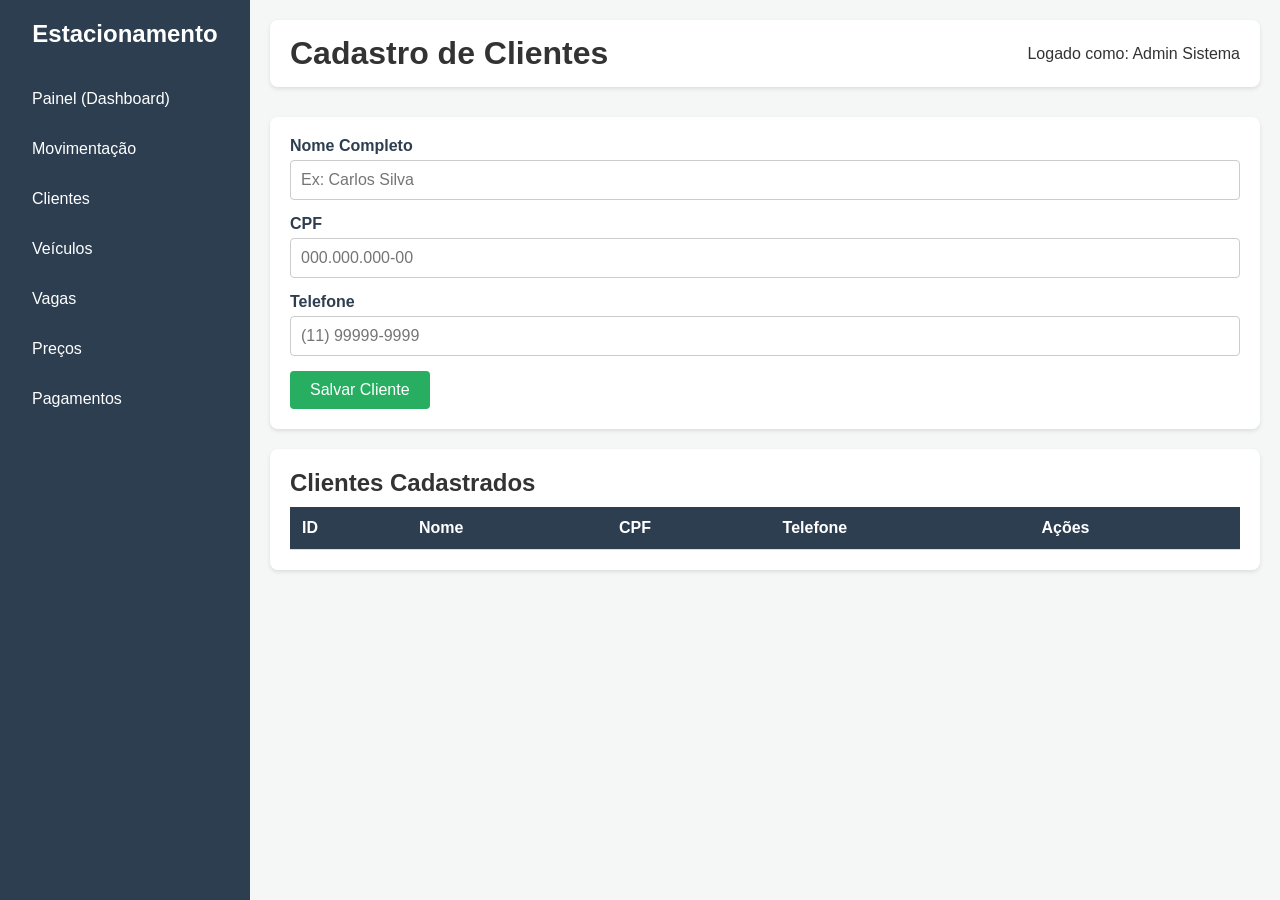
==== frontend/html/clientes.html @ de0556ae "criação das telas do frontend" ====
<!DOCTYPE html>
<html lang="pt-BR">
<head>
    <meta charset="UTF-8">
    <title>Gestão de Clientes</title>
    <!-- Reaproveitamos o estilo principal e adicionamos um para formulários -->
    <link rel="stylesheet" href="../css/style.css">
    <link rel="stylesheet" href="../css/formularios.css">
</head>
<body>
    <div class="container">
        <!-- O Menu Lateral pode ser copiado do index.html para manter a navegação -->
        <!-- MENU LATERAL (Navegação) -->
        <aside class="sidebar">
            <h2>Estacionamento</h2>
            <nav>
                <ul>
                    <!-- O atributo href aponta para o nome exato do arquivo HTML -->
                    <li><a href="index.html" id="link-painel">Painel (Dashboard)</a></li>
                    <li><a href="movimentacao.html" id="link-movimentacao">Movimentação</a></li>
                    <li><a href="clientes.html" id="link-clientes">Clientes</a></li>
                    <li><a href="veiculos.html" id="link-veiculos">Veículos</a></li>
                    <li><a href="vagas.html" id="link-vagas">Vagas</a></li>
                    <li><a href="precos.html" id="link-precos">Preços</a></li>
                    <li><a href="pagamentos.html" id="link-pagamentos">Pagamentos</a></li>
                </ul>
            </nav>
        </aside>

        <main class="conteudo">
            <header>
                <h1>Cadastro de Clientes</h1>
                <span>Logado como: Admin Sistema</span>
            </header>

            <!-- Área do Formulário -->
            <section class="formulario-box">
                <form id="form-cliente">
                    <div class="input-group">
                        <label for="nome">Nome Completo</label>
                        <input type="text" id="nome" required placeholder="Ex: Carlos Silva">
                    </div>
                    <div class="input-group">
                        <label for="cpf">CPF</label>
                        <input type="text" id="cpf" required placeholder="000.000.000-00">
                    </div>
                    <div class="input-group">
                        <label for="telefone">Telefone</label>
                        <input type="text" id="telefone" placeholder="(11) 99999-9999">
                    </div>
                    <button type="submit" class="btn-salvar">Salvar Cliente</button>
                </form>
            </section>

            <!-- Área da Tabela -->
            <section class="tabela-box">
                <h2>Clientes Cadastrados</h2>
                <table id="tabela-clientes">
                    <thead>
                        <tr>
                            <th>ID</th>
                            <th>Nome</th>
                            <th>CPF</th>
                            <th>Telefone</th>
                            <th>Ações</th>
                        </tr>
                    </thead>
                    <tbody>
                        <!-- Linhas injetadas pelo JavaScript -->
                    </tbody>
                </table>
            </section>
        </main>
    </div>

    <!-- Script que fará a comunicação com o FastAPI -->
    <script src="../js/clientes.js"></script>
</body>
</html>
---- frontend/css/style.css ----
/* Reseta margens e define o tamanho correto dos elementos */
* {
    margin: 0;
    padding: 0;
    box-sizing: border-box;
    font-family: Arial, sans-serif;
}

body {
    background-color: #f4f4f9;
    color: #333;
}

/* Container principal usando Flexbox para alinhar lado a lado */
.container {
    display: flex;
    min-height: 100vh;
    background-color: #f4f7f6;
}

/* Estilo do Menu Lateral */
.sidebar {
    width: 250px;
    background-color: #2c3e50;
    color: white;
    padding: 20px;
    flex-shrink: 0; /* Impede o menu de encolher se a tela for pequena */
}

.sidebar h2 {
    text-align: center;
    margin-bottom: 30px;
}

.sidebar ul {
    list-style: none; /* Remove as bolinhas da lista */
}

.sidebar ul li a {
    color: white;
    text-decoration: none; /* Remove o sublinhado azul padrão dos links */
    display: block;
    padding: 12px;
    margin-bottom: 8px;
    border-radius: 5px;
    transition: background-color 0.3s ease; /* Animação suave de cor */
}

.sidebar ul li a:hover, 
.sidebar ul li a.ativo {
    background-color: #18bc9c; /* Verde água para destacar */
    font-weight: bold;
}

/* Estilo do Conteúdo Principal */
.conteudo {
    flex: 1; /* Faz o conteúdo ocupar todo o espaço restante da tela */
    padding: 20px;
}

.conteudo header {
    display: flex;
    justify-content: space-between;
    align-items: center;
    margin-bottom: 30px;
    background-color: #fff;
    padding: 15px 20px;
    border-radius: 8px;
    box-shadow: 0 2px 4px rgba(0,0,0,0.1);
}

/* Cards de Resumo */
.resumo {
    display: flex;
    gap: 20px;
}

.card {
    background-color: #27ae60;
    color: #fff;
    padding: 20px;
    border-radius: 8px;
    width: 200px;
    text-align: center;
}

.card.ocupada {
    background-color: #c0392b;
}
---- frontend/css/formularios.css ----
/* Estilo do Formulário */
.formulario-box {
    background: #fff;
    padding: 20px;
    border-radius: 8px;
    box-shadow: 0 2px 4px rgba(0,0,0,0.1);
    margin-bottom: 20px;
}

.input-group {
    margin-bottom: 15px;
    display: flex;
    flex-direction: column;
}

.input-group label {
    font-weight: bold;
    margin-bottom: 5px;
    color: #2c3e50;
}

.input-group input {
    padding: 10px;
    border: 1px solid #ccc;
    border-radius: 4px;
    font-size: 16px;
}

.btn-salvar {
    background-color: #27ae60;
    color: #fff;
    padding: 10px 20px;
    border: none;
    border-radius: 4px;
    cursor: pointer;
    font-size: 16px;
    transition: 0.3s;
}

.btn-salvar:hover {
    background-color: #219150;
}

/* Estilo da Tabela */
.tabela-box {
    background: #fff;
    padding: 20px;
    border-radius: 8px;
    box-shadow: 0 2px 4px rgba(0,0,0,0.1);
}

table {
    width: 100%;
    border-collapse: collapse;
    margin-top: 10px;
}

table th, table td {
    padding: 12px;
    text-align: left;
    border-bottom: 1px solid #ddd;
}

table th {
    background-color: #2c3e50;
    color: white;
}

table tbody tr:hover {
    background-color: #f1f1f1;
}

.btn-excluir {
    background-color: #c0392b;
    color: white;
    border: none;
    padding: 5px 10px;
    border-radius: 3px;
    cursor: pointer;
}

/* Botão específico para registrar a saída de um veículo */
.btn-saida {
    background-color: #f39c12; /* Cor laranja de alerta */
    color: white;
    border: none;
    padding: 8px 12px;
    border-radius: 4px; /* Arredonda as pontas do botão */
    cursor: pointer;
    font-weight: bold;
    transition: background-color 0.2s ease-in-out;
}

/* Efeito Hover: O que acontece quando o mouse passa por cima do botão */
.btn-saida:hover {
    background-color: #d68910; /* Laranja um pouco mais escuro */
}

/* Badge (Etiqueta) para destacar informações na tabela */
.badge-status {
    display: inline-block;
    padding: 4px 8px;
    border-radius: 12px;
    font-size: 12px;
    font-weight: bold;
    color: #fff;
}

/* Variações de cor para a etiqueta dependendo da situação */
.bg-verde { background-color: #27ae60; }
.bg-azul { background-color: #2980b9; }
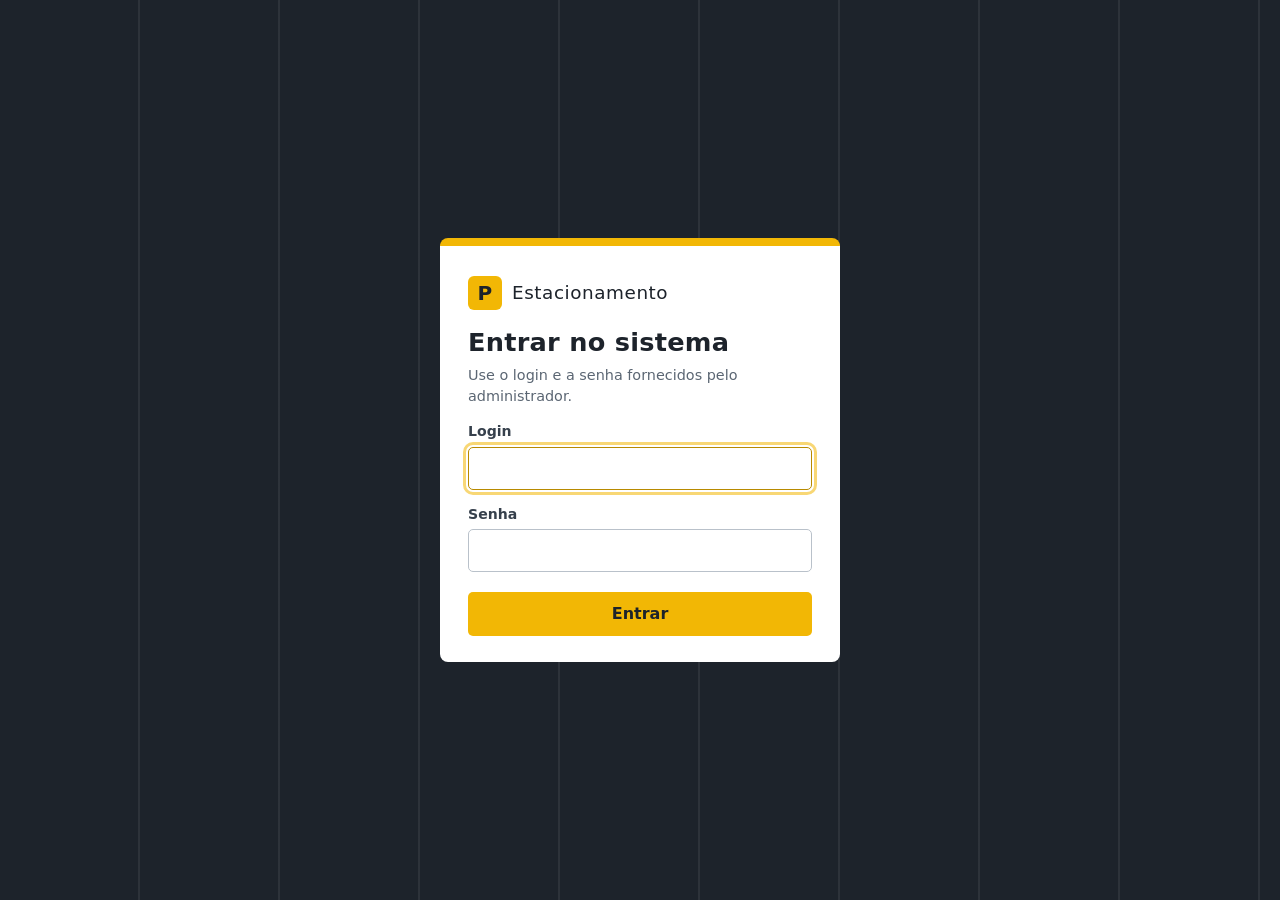
==== commit 84651a4d: "projeto finalizado" ====
--- a/frontend/html/clientes.html
+++ b/frontend/html/clientes.html
@@ -2,78 +2,41 @@
 <html lang="pt-BR">
 <head>
     <meta charset="UTF-8">
-    <title>Gestão de Clientes</title>
-    <!-- Reaproveitamos o estilo principal e adicionamos um para formulários -->
+    <meta name="viewport" content="width=device-width, initial-scale=1">
+    <title>Clientes · Estacionamento</title>
     <link rel="stylesheet" href="../css/style.css">
-    <link rel="stylesheet" href="../css/formularios.css">
 </head>
 <body>
-    <div class="container">
-        <!-- O Menu Lateral pode ser copiado do index.html para manter a navegação -->
-        <!-- MENU LATERAL (Navegação) -->
-        <aside class="sidebar">
-            <h2>Estacionamento</h2>
-            <nav>
-                <ul>
-                    <!-- O atributo href aponta para o nome exato do arquivo HTML -->
-                    <li><a href="index.html" id="link-painel">Painel (Dashboard)</a></li>
-                    <li><a href="movimentacao.html" id="link-movimentacao">Movimentação</a></li>
-                    <li><a href="clientes.html" id="link-clientes">Clientes</a></li>
-                    <li><a href="veiculos.html" id="link-veiculos">Veículos</a></li>
-                    <li><a href="vagas.html" id="link-vagas">Vagas</a></li>
-                    <li><a href="precos.html" id="link-precos">Preços</a></li>
-                    <li><a href="pagamentos.html" id="link-pagamentos">Pagamentos</a></li>
-                </ul>
-            </nav>
-        </aside>
-
-        <main class="conteudo">
-            <header>
-                <h1>Cadastro de Clientes</h1>
-                <span>Logado como: Admin Sistema</span>
-            </header>
-
-            <!-- Área do Formulário -->
-            <section class="formulario-box">
-                <form id="form-cliente">
-                    <div class="input-group">
-                        <label for="nome">Nome Completo</label>
-                        <input type="text" id="nome" required placeholder="Ex: Carlos Silva">
-                    </div>
-                    <div class="input-group">
-                        <label for="cpf">CPF</label>
-                        <input type="text" id="cpf" required placeholder="000.000.000-00">
-                    </div>
-                    <div class="input-group">
-                        <label for="telefone">Telefone</label>
-                        <input type="text" id="telefone" placeholder="(11) 99999-9999">
-                    </div>
-                    <button type="submit" class="btn-salvar">Salvar Cliente</button>
-                </form>
-            </section>
-
-            <!-- Área da Tabela -->
-            <section class="tabela-box">
-                <h2>Clientes Cadastrados</h2>
-                <table id="tabela-clientes">
-                    <thead>
-                        <tr>
-                            <th>ID</th>
-                            <th>Nome</th>
-                            <th>CPF</th>
-                            <th>Telefone</th>
-                            <th>Ações</th>
-                        </tr>
-                    </thead>
-                    <tbody>
-                        <!-- Linhas injetadas pelo JavaScript -->
-                    </tbody>
-                </table>
-            </section>
-        </main>
-    </div>
-
-    <!-- Script que fará a comunicação com o FastAPI -->
-    <script src="../js/clientes.js"></script>
+<div class="app">
+    <aside class="menu" id="menu"></aside>
+    <main class="conteudo">
+        <header class="topo" id="topo"></header>
+        <section class="painel">
+            <div class="painel-cab"><h2>Filtros</h2><a class="btn" href="cadastro.html" data-dica="Abrir o cadastro completo de um novo cliente">Novo cliente</a></div>
+            <div class="fila-filtros">
+                <div class="campo"><label for="f-nome">Nome</label><input id="f-nome" type="search" autocomplete="off" placeholder="Parte do nome"></div>
+                <div class="campo"><label for="f-doc">CPF / CNPJ / documento</label><input id="f-doc" type="search" autocomplete="off" placeholder="Só números"></div>
+                <div class="campo"><label for="f-tel">Telefone</label><input id="f-tel" type="search" autocomplete="off" placeholder="Parte do número"></div>
+                <div class="campo"><label for="f-placa">Placa</label><input id="f-placa" type="search" autocomplete="off" placeholder="ABC-1234"></div>
+                <div class="campo"><label for="f-tipo">Mostrar</label>
+                    <select id="f-tipo"><option value="">Todos os clientes</option><option value="mensalista">Só mensalistas</option><option value="premium">Só premium</option><option value="horista">Só horistas</option><option value="inadimplente">Só inadimplentes</option></select></div>
+                <div class="campo"><label for="f-pais">Origem</label>
+                    <select id="f-pais"><option value="">Brasil e exterior</option><option value="brasil">Só do Brasil</option><option value="estrangeiro">Só estrangeiros</option></select></div>
+                <div class="campo"><label for="f-ordem">Ordenar por</label>
+                    <select id="f-ordem"><option value="nome">Nome</option><option value="documento">Documento</option><option value="recentes">Cadastro mais recente</option></select></div>
+                <div class="campo"><button class="btn sec" id="btn-limpar" type="button" data-dica="Apagar todos os filtros">Limpar filtros</button></div>
+            </div>
+        </section>
+        <section class="painel">
+            <div class="tabela-rolagem"><table>
+                <thead><tr><th>Nome</th><th>Documento</th><th>Contato</th><th>Plano</th><th></th></tr></thead>
+                <tbody id="tbody"></tbody>
+            </table></div>
+            <div id="paginador"></div>
+        </section>
+    </main>
+</div>
+<script src="../js/app.js"></script>
+<script src="../js/clientes.js"></script>
 </body>
-</html>+</html>
--- a/frontend/css/style.css
+++ b/frontend/css/style.css
@@ -1,89 +1,293 @@
-/* Reseta margens e define o tamanho correto dos elementos */
-* {
-    margin: 0;
-    padding: 0;
-    box-sizing: border-box;
-    font-family: Arial, sans-serif;
+/* ==========================================================================
+   Sistema de Estacionamento — visual inspirado em sinalização de pátio:
+   asfalto escuro, faixa amarela de demarcação e baias de vaga.
+   ========================================================================== */
+:root {
+    --asfalto: #1d232b;
+    --asfalto-2: #29313b;
+    --asfalto-3: #3b4552;
+    --concreto: #e9ecef;
+    --papel: #ffffff;
+    --linha: #d3d9df;
+    --texto: #1d232b;
+    --suave: #5b6673;
+    --faixa: #f2b705;
+    --faixa-esc: #b88a00;
+    --livre: #16916a;
+    --ocupada: #d2443a;
+    --alerta: #c77700;
+    --placa-azul: #1f56b8;
+    --fonte: "Segoe UI", system-ui, -apple-system, Roboto, "Helvetica Neue", Arial, sans-serif;
+    --fonte-titulo: "Bahnschrift", "DIN Alternate", "Roboto Condensed", "Arial Narrow", system-ui, sans-serif;
 }
 
-body {
-    background-color: #f4f4f9;
-    color: #333;
+* { margin: 0; padding: 0; box-sizing: border-box; }
+html { font-size: 16px; }
+body { font-family: var(--fonte); background: var(--concreto); color: var(--texto); line-height: 1.45; }
+h1, h2, h3 { font-family: var(--fonte-titulo); font-weight: 600; letter-spacing: .01em; }
+a { color: inherit; }
+[hidden] { display: none !important; }
+:focus-visible { outline: 3px solid var(--faixa); outline-offset: 2px; }
+
+/* ---------- estrutura ---------- */
+.app { display: grid; grid-template-columns: 236px 1fr; min-height: 100vh; }
+.menu { background: var(--asfalto); color: #fff; padding: 20px 14px; position: sticky; top: 0; height: 100vh; overflow-y: auto; }
+.marca { display: flex; align-items: center; gap: 10px; padding: 4px 8px 22px; font-family: var(--fonte-titulo); font-size: 1.15rem; letter-spacing: .03em; }
+.marca-sinal { width: 34px; height: 34px; background: var(--faixa); color: var(--asfalto); border-radius: 6px; display: grid; place-items: center; font-weight: 700; font-size: 1.25rem; }
+.menu nav a { display: block; padding: 10px 12px 10px 14px; margin-bottom: 2px; color: #cfd6de; text-decoration: none; border-left: 4px solid transparent; border-radius: 0 6px 6px 0; }
+.menu nav a:hover { background: var(--asfalto-2); color: #fff; }
+.menu nav a.ativo { background: var(--asfalto-2); color: #fff; border-left-color: var(--faixa); font-weight: 600; }
+.menu .grupo { margin: 16px 0 6px 14px; font-size: .78rem; color: #8f9aa7; }
+
+.conteudo { padding: 22px 28px 48px; min-width: 0; }
+.topo { display: flex; justify-content: space-between; align-items: center; gap: 16px; margin-bottom: 22px; flex-wrap: wrap; }
+.topo h1 { font-size: 1.7rem; }
+.usuario { display: flex; align-items: center; gap: 10px; background: var(--papel); border: 1px solid var(--linha); border-radius: 6px; padding: 6px 8px 6px 14px; font-size: .92rem; }
+.usuario small { color: var(--suave); display: block; line-height: 1.1; }
+
+/* ---------- blocos ---------- */
+.painel { background: var(--papel); border: 1px solid var(--linha); border-radius: 6px; padding: 18px 20px; margin-bottom: 20px; }
+.painel > h2 { font-size: 1.1rem; margin-bottom: 14px; }
+.painel-cab { display: flex; justify-content: space-between; align-items: center; gap: 12px; flex-wrap: wrap; margin-bottom: 14px; }
+.painel-cab h2 { font-size: 1.1rem; }
+.duas-colunas { display: grid; grid-template-columns: 1.4fr 1fr; gap: 20px; align-items: start; }
+.duas-colunas > .painel { margin-bottom: 0; }
+.ajuda { color: var(--suave); font-size: .9rem; }
+.vazio { padding: 26px 8px; text-align: center; color: var(--suave); }
+
+/* ---------- formulários ---------- */
+.form-grid { display: grid; grid-template-columns: repeat(auto-fit, minmax(190px, 1fr)); gap: 14px 16px; align-items: end; }
+.campo { display: flex; flex-direction: column; gap: 5px; min-width: 0; }
+.campo.largo { grid-column: span 2; }
+.campo label { font-size: .88rem; font-weight: 600; color: #36404c; }
+.campo input, .campo select { font: inherit; padding: 9px 11px; border: 1px solid #b9c1ca; border-radius: 5px; background: #fff; color: var(--texto); min-height: 40px; width: 100%; }
+.campo input:focus, .campo select:focus { outline: 3px solid rgba(242, 183, 5, .55); border-color: var(--faixa-esc); }
+.campo input[readonly] { background: #f1f3f5; }
+.sub-titulo { grid-column: 1 / -1; font-family: var(--fonte-titulo); font-size: 1rem; padding-top: 10px; border-top: 1px solid var(--linha); margin-top: 4px; }
+.sub-titulo:first-child { border-top: 0; padding-top: 0; margin-top: 0; }
+.acoes { display: flex; gap: 10px; flex-wrap: wrap; margin-top: 16px; }
+
+.btn { font: inherit; font-weight: 600; cursor: pointer; border: 1px solid transparent; border-radius: 5px; padding: 9px 16px; min-height: 40px; text-decoration: none; display: inline-flex; align-items: center; justify-content: center; gap: 6px; background: var(--faixa); color: var(--asfalto); }
+.btn:hover { background: #ffc61a; }
+.btn.sec { background: #fff; color: var(--asfalto); border-color: #aab3bd; }
+.btn.sec:hover { background: #f1f3f5; }
+.btn.perigo { background: #fff; color: var(--ocupada); border-color: #e4aaa5; }
+.btn.perigo:hover { background: #fdeceb; }
+.btn.pequeno { padding: 5px 10px; min-height: 32px; font-size: .88rem; }
+.btn:disabled { opacity: .55; cursor: not-allowed; }
+
+/* ---------- tabelas ---------- */
+.tabela-rolagem { overflow-x: auto; }
+table { width: 100%; border-collapse: collapse; font-size: .94rem; }
+th { text-align: left; font-weight: 600; color: var(--suave); font-size: .85rem; padding: 8px 10px; border-bottom: 2px solid var(--linha); white-space: nowrap; }
+td { padding: 10px; border-bottom: 1px solid #e6eaee; vertical-align: middle; }
+tbody tr:hover { background: #f7f9fa; }
+td.num, th.num { text-align: right; font-variant-numeric: tabular-nums; }
+td.acoes-celula { white-space: nowrap; display: flex; gap: 6px; border-bottom: 0; }
+tfoot td { font-weight: 700; border-top: 2px solid var(--linha); background: #f7f9fa; }
+
+.selo { display: inline-block; padding: 2px 9px; border-radius: 10px; font-size: .8rem; font-weight: 600; background: #e3e7eb; color: #36404c; }
+.selo.livre, .selo.pago { background: #d7f0e7; color: #0d6b4d; }
+.selo.ocupada { background: #fadbd8; color: #9c2a21; }
+.selo.pendente { background: #fdebc8; color: #8a5300; }
+.selo.mensalista { background: #dde7f8; color: #17418d; }
+
+/* placa de veículo */
+.placa { display: inline-block; background: #fff; color: #111; border: 2px solid #111; border-top: 7px solid var(--placa-azul); border-radius: 4px; padding: 0 8px; font-family: var(--fonte-titulo); font-weight: 700; font-size: 1.02rem; letter-spacing: .08em; line-height: 1.35; }
+
+/* ---------- painel inicial ---------- */
+.faixa-numeros { display: grid; grid-template-columns: repeat(auto-fit, minmax(190px, 1fr)); background: var(--papel); border: 1px solid var(--linha); border-radius: 6px; margin-bottom: 20px; }
+.numero { padding: 16px 20px; border-right: 1px solid var(--linha); }
+.numero:last-child { border-right: 0; }
+.numero .valor { font-family: var(--fonte-titulo); font-size: 2.4rem; font-weight: 600; line-height: 1.1; font-variant-numeric: tabular-nums; }
+.numero .rotulo { color: var(--suave); font-size: .9rem; }
+.numero.livre .valor { color: var(--livre); }
+.numero.ocupada .valor { color: var(--ocupada); }
+
+.patio { background: var(--asfalto); color: #fff; border-radius: 6px; padding: 18px 20px 22px; margin-bottom: 20px; }
+.patio-cab { display: flex; justify-content: space-between; align-items: center; flex-wrap: wrap; gap: 10px; margin-bottom: 16px; }
+.patio-cab h2 { font-size: 1.15rem; }
+.legenda { display: flex; gap: 16px; font-size: .85rem; color: #c3ccd6; flex-wrap: wrap; }
+.legenda i { display: inline-block; width: 11px; height: 11px; border-radius: 2px; margin-right: 6px; vertical-align: -1px; }
+.baias { display: grid; grid-template-columns: repeat(auto-fill, minmax(118px, 1fr)); gap: 10px; }
+.baia { position: relative; min-height: 96px; padding: 8px 8px 8px; border: 2px solid rgba(255, 255, 255, .75); border-bottom: 0; color: #fff; text-decoration: none; display: flex; flex-direction: column; justify-content: space-between; background: var(--asfalto-2); }
+.baia .cod { font-family: var(--fonte-titulo); font-size: .95rem; display: flex; justify-content: space-between; align-items: center; }
+.baia .tipo { font-size: .7rem; background: var(--placa-azul); border-radius: 3px; padding: 0 5px; }
+.baia.livre { color: #9fd9c3; background: repeating-linear-gradient(135deg, rgba(22, 145, 106, .16) 0 8px, transparent 8px 16px), var(--asfalto-2); }
+.baia.livre .livre-txt { font-size: .8rem; opacity: .9; }
+.baia.ocupada { background: #4a2d2c; border-color: #ffb3ac; }
+.baia.ocupada:hover { background: #5b3735; }
+.baia .placa { font-size: .88rem; padding: 0 5px; align-self: center; }
+.baia .tempo { font-size: .75rem; color: #ffd9d5; text-align: center; }
+
+.grafico svg { width: 100%; height: auto; display: block; }
+.grafico text { font-family: var(--fonte); font-size: 11px; fill: var(--suave); }
+.grafico .valor-barra { fill: var(--texto); font-weight: 600; }
+.legenda.escura { color: var(--suave); margin-top: 6px; }
+
+/* ---------- login ---------- */
+.login-fundo { min-height: 100vh; display: grid; place-items: center; padding: 20px; background: var(--asfalto) repeating-linear-gradient(90deg, transparent 0 138px, rgba(255, 255, 255, .07) 138px 140px); }
+.login-cartao { width: min(400px, 100%); background: var(--papel); border-radius: 8px; padding: 30px 28px 26px; border-top: 8px solid var(--faixa); }
+.login-cartao h1 { font-size: 1.6rem; margin: 14px 0 4px; }
+.login-cartao .campo { margin-top: 14px; }
+.login-cartao .btn { width: 100%; margin-top: 20px; }
+.erro-form { background: #fdeceb; color: #8d2018; border: 1px solid #f0b8b3; border-radius: 5px; padding: 9px 12px; margin-top: 14px; font-size: .92rem; }
+
+/* ---------- avisos e diálogo ---------- */
+#avisos { position: fixed; right: 18px; bottom: 18px; display: flex; flex-direction: column; gap: 8px; z-index: 50; }
+.aviso { background: var(--asfalto); color: #fff; padding: 11px 16px; border-radius: 5px; border-left: 5px solid var(--livre); max-width: 380px; box-shadow: 0 4px 14px rgba(0, 0, 0, .25); }
+.aviso.erro { border-left-color: var(--ocupada); }
+dialog { border: 0; border-radius: 8px; padding: 0; width: min(440px, 92vw); margin: auto; }
+dialog::backdrop { background: rgba(20, 26, 33, .55); }
+dialog .dialogo-corpo { padding: 22px 24px; }
+dialog h2 { font-size: 1.2rem; margin-bottom: 12px; }
+.resumo-saida { margin: 4px 0 2px; }
+.resumo-saida div { display: flex; justify-content: space-between; padding: 6px 0; border-bottom: 1px solid #e6eaee; }
+.resumo-saida .total { font-family: var(--fonte-titulo); font-size: 1.6rem; border-bottom: 0; padding-top: 12px; }
+
+.sucesso { border-left: 6px solid var(--livre); }
+.chips { display: flex; flex-wrap: wrap; gap: 8px; margin-top: 10px; }
+
+/* ---------- responsivo e impressão ---------- */
+@media (max-width: 940px) {
+    .app { grid-template-columns: 1fr; }
+    .menu { position: static; height: auto; padding: 10px; }
+    .menu nav { display: flex; flex-wrap: wrap; gap: 4px; }
+    .menu nav a { border-left: 0; border-bottom: 3px solid transparent; border-radius: 4px; padding: 8px 10px; margin: 0; }
+    .menu nav a.ativo { border-bottom-color: var(--faixa); }
+    .menu .grupo { display: none; }
+    .marca { padding-bottom: 8px; }
+    .conteudo { padding: 16px 14px 40px; }
+    .duas-colunas { grid-template-columns: 1fr; }
+    .campo.largo { grid-column: auto; }
 }
-
-/* Container principal usando Flexbox para alinhar lado a lado */
-.container {
-    display: flex;
-    min-height: 100vh;
-    background-color: #f4f7f6;
+@media (prefers-reduced-motion: no-preference) { .btn, .menu nav a, .baia { transition: background-color .15s; } }
+@media print {
+    .menu, .usuario, .sem-impressao, #avisos { display: none !important; }
+    .app { display: block; }
+    body { background: #fff; }
+    .conteudo { padding: 0; }
+    .painel { border: 0; padding: 0; }
+    th, td { padding: 4px 6px; font-size: 11px; }
 }
 
-/* Estilo do Menu Lateral */
-.sidebar {
-    width: 250px;
-    background-color: #2c3e50;
-    color: white;
-    padding: 20px;
-    flex-shrink: 0; /* Impede o menu de encolher se a tela for pequena */
-}
-
-.sidebar h2 {
-    text-align: center;
-    margin-bottom: 30px;
-}
-
-.sidebar ul {
-    list-style: none; /* Remove as bolinhas da lista */
-}
-
-.sidebar ul li a {
-    color: white;
-    text-decoration: none; /* Remove o sublinhado azul padrão dos links */
-    display: block;
-    padding: 12px;
-    margin-bottom: 8px;
-    border-radius: 5px;
-    transition: background-color 0.3s ease; /* Animação suave de cor */
-}
-
-.sidebar ul li a:hover, 
-.sidebar ul li a.ativo {
-    background-color: #18bc9c; /* Verde água para destacar */
-    font-weight: bold;
-}
-
-/* Estilo do Conteúdo Principal */
-.conteudo {
-    flex: 1; /* Faz o conteúdo ocupar todo o espaço restante da tela */
-    padding: 20px;
-}
-
-.conteudo header {
-    display: flex;
-    justify-content: space-between;
-    align-items: center;
-    margin-bottom: 30px;
-    background-color: #fff;
-    padding: 15px 20px;
-    border-radius: 8px;
-    box-shadow: 0 2px 4px rgba(0,0,0,0.1);
-}
-
-/* Cards de Resumo */
-.resumo {
-    display: flex;
-    gap: 20px;
-}
-
-.card {
-    background-color: #27ae60;
-    color: #fff;
-    padding: 20px;
-    border-radius: 8px;
-    width: 200px;
-    text-align: center;
-}
-
-.card.ocupada {
-    background-color: #c0392b;
-}+/* ==========================================================================
+   Painel operacional (v2)
+   ========================================================================== */
+.layout-painel { display: grid; grid-template-columns: minmax(0, 1.7fr) minmax(300px, 1fr); gap: 20px; align-items: start; }
+.layout-painel > div { min-width: 0; }
+.layout-painel .painel, .layout-painel .patio { margin-bottom: 20px; }
+.coluna-unica { grid-template-columns: 1fr; }
+.coluna-unica .campo.largo { grid-column: auto; }
+
+.numero .valor small { font-size: 1.1rem; color: var(--suave); font-weight: 400; }
+.numero.horista .valor, .numero.mensalista .valor { font-size: 2rem; }
+
+/* abas do registro rápido */
+.abas { display: flex; gap: 4px; margin-bottom: 14px; border-bottom: 2px solid var(--linha); }
+.aba { font: inherit; font-weight: 600; background: none; border: 0; padding: 9px 16px; cursor: pointer; color: var(--suave); border-bottom: 4px solid transparent; margin-bottom: -2px; }
+.aba[aria-selected="true"] { color: var(--texto); border-bottom-color: var(--faixa); }
+
+/* tabela de preços do painel: valores grandes, para consulta rápida no balcão */
+.tabela-precos { width: 100%; }
+.tabela-precos th { text-align: center; }
+.tabela-precos th:first-child, .tabela-precos td:first-child { text-align: left; }
+.tabela-precos td { text-align: center; font-family: var(--fonte-titulo); font-size: 1.45rem; font-variant-numeric: tabular-nums; padding: 12px 8px; }
+.tabela-precos td:first-child { font-size: 1rem; font-weight: 600; }
+.tabela-precos .indefinido { font-size: .95rem; color: var(--suave); font-family: var(--fonte); }
+
+/* vagas por tipo */
+.matriz td.num strong { font-size: 1.05rem; }
+.barra { height: 7px; background: #e3e7eb; border-radius: 4px; overflow: hidden; min-width: 80px; }
+.barra > i { display: block; height: 100%; background: var(--ocupada); }
+
+/* últimas movimentações */
+.feed { list-style: none; }
+.feed li { display: grid; grid-template-columns: 48px 70px 1fr auto; gap: 10px; align-items: center; padding: 8px 0; border-bottom: 1px solid #e6eaee; font-size: .93rem; }
+.feed li:last-child { border-bottom: 0; }
+.feed .hora { font-variant-numeric: tabular-nums; color: var(--suave); }
+.feed .quando-dia { display: block; font-size: .72rem; }
+
+/* inadimplentes */
+.lista-inad { list-style: none; }
+.lista-inad li { display: flex; justify-content: space-between; gap: 10px; padding: 8px 0; border-bottom: 1px solid #e6eaee; }
+.lista-inad li:last-child { border-bottom: 0; }
+.dias { font-weight: 700; color: var(--ocupada); white-space: nowrap; }
+.alerta-numero { font-family: var(--fonte-titulo); font-size: 1.9rem; color: var(--ocupada); }
+
+/* tags nas baias */
+.baia .tags { display: flex; gap: 3px; }
+.baia .tipo.moto { background: #8a5300; }
+.baia .marca-veiculo { font-size: .7rem; color: #e9d4d1; text-align: center; white-space: nowrap; overflow: hidden; text-overflow: ellipsis; }
+button.baia { font: inherit; text-align: left; cursor: pointer; }
+
+/* entrada bloqueada (cliente inadimplente) */
+.bloqueio { margin-top: 14px; border: 2px solid var(--ocupada); background: #fdeceb; border-radius: 6px; padding: 14px 16px; }
+.bloqueio-titulo { color: #9c2a21; font-family: var(--fonte-titulo); font-size: 1.15rem; letter-spacing: .03em; }
+.bloqueio-texto { margin: 6px 0 10px; color: #5c1a14; }
+.bloqueio-erro { color: #9c2a21; font-weight: 600; margin-top: 8px; font-size: .92rem; }
+
+@media (max-width: 1100px) { .layout-painel { grid-template-columns: 1fr; } }
+@media (max-width: 940px) { .feed li { grid-template-columns: 44px 62px 1fr; } .feed li > :last-child { grid-column: 2 / -1; } }
+
+/* ==========================================================================
+   Edição, planos de mensalista e vagas inativas (v3)
+   ========================================================================== */
+dialog.largo { width: min(760px, 94vw); max-height: 92vh; overflow-y: auto; }
+dialog.largo .dialogo-corpo { padding: 22px 26px 26px; }
+.baia.inativa { background: repeating-linear-gradient(45deg, rgba(255, 255, 255, .06) 0 8px, transparent 8px 16px), #333b45; border-style: dashed; color: #9aa5b1; }
+.baia.inativa .livre-txt { font-size: .8rem; }
+tr.linha-inativa td { color: var(--suave); background: #f3f4f6; }
+.selo.inativa { background: #d9dde2; color: #4a5461; }
+.plano-item { display: flex; justify-content: space-between; gap: 12px; align-items: center; flex-wrap: wrap; border: 1px solid var(--linha); border-left: 5px solid var(--placa-azul); border-radius: 6px; padding: 10px 14px; margin-bottom: 10px; }
+.plano-item .acoes { margin: 0; }
+.caixa-info { background: #eef3fb; border: 1px solid #c8d6ef; color: #1c3d7a; border-radius: 6px; padding: 9px 12px; font-size: .92rem; margin-top: 10px; }
+.modo-entrada { margin-top: 10px; padding: 8px 12px; border-radius: 6px; font-size: .92rem; background: #eef3fb; border: 1px solid #c8d6ef; color: #1c3d7a; }
+.modo-entrada.horista { background: #f1f3f5; border-color: var(--linha); color: var(--texto); }
+.cotas-aviso { margin-top: 14px; border: 2px solid var(--alerta); background: #fff6e5; border-radius: 6px; padding: 14px 16px; }
+.cotas-aviso strong { color: #8a5300; font-family: var(--fonte-titulo); font-size: 1.1rem; }
+.filtros { display: flex; gap: 14px; flex-wrap: wrap; align-items: end; flex: 1; }
+
+/* ==========================================================================
+   Avisos em modal, dicas, sequência de campos, paginação (v4)
+   ========================================================================== */
+/* o sinal de "#avisos" antigo não é mais usado */
+#avisos { display: none; }
+
+dialog.modal-aviso { width: min(460px, 92vw); border-top: 8px solid var(--faixa); }
+dialog.modal-aviso h2 { font-size: 1.2rem; margin-bottom: 10px; }
+dialog.modal-aviso p { white-space: pre-line; line-height: 1.5; }
+dialog.modal-aviso .acoes { justify-content: flex-end; }
+
+#faixa-aviso { position: fixed; top: 14px; left: 50%; transform: translate(-50%, -140%); z-index: 70; background: var(--asfalto); color: #fff;
+    padding: 12px 22px; border-radius: 6px; border-left: 6px solid var(--livre); font-weight: 600; max-width: min(560px, 92vw);
+    box-shadow: 0 6px 20px rgba(0, 0, 0, .3); transition: transform .2s ease; pointer-events: none; }
+#faixa-aviso.visivel { transform: translate(-50%, 0); }
+
+#dica { position: fixed; z-index: 90; background: #111820; color: #fff; padding: 7px 11px; border-radius: 5px; font-size: .85rem; max-width: 260px;
+    line-height: 1.35; opacity: 0; pointer-events: none; transition: opacity .12s; box-shadow: 0 4px 14px rgba(0, 0, 0, .3); }
+#dica.visivel { opacity: 1; }
+
+.campo.bloqueado label { color: #9aa3ad; }
+.campo input:disabled, .campo select:disabled { background: #eef0f2; color: #9aa3ad; cursor: not-allowed; }
+.campo input.invalido, .campo select.invalido { border-color: var(--ocupada); outline: 2px solid rgba(210, 68, 58, .25); }
+.erro-campo { color: #9c2a21; font-size: .8rem; min-height: 0; }
+.campo-check { display: flex; align-items: center; gap: 8px; font-weight: 600; font-size: .88rem; min-height: 40px; }
+.campo-check input { width: auto; min-height: 0; }
+
+.paginador { display: flex; align-items: center; justify-content: flex-end; gap: 14px; flex-wrap: wrap; margin-top: 12px; font-size: .9rem; color: var(--suave); }
+.paginador select { font: inherit; padding: 4px 6px; border: 1px solid #b9c1ca; border-radius: 4px; }
+.paginador .pag-total { margin-right: auto; }
+
+.selo.premium { background: #f6e7b7; color: #6d5200; }
+.selo.estrangeiro { background: #e3dcf5; color: #3b2a7a; }
+.selo.whatsapp { background: #d3f2dd; color: #0b6b32; text-decoration: none; }
+.baia.premium { border-color: var(--faixa); }
+.baia .tipo.premium { background: var(--faixa); color: var(--asfalto); }
+.baia .reservada { font-size: .7rem; color: #f6e7b7; text-align: center; white-space: nowrap; overflow: hidden; text-overflow: ellipsis; }
+.fila-filtros { display: grid; grid-template-columns: repeat(auto-fit, minmax(170px, 1fr)); gap: 12px 14px; align-items: end; margin-bottom: 12px; }
+.numero.alerta .valor { color: var(--ocupada); }
+a.numero-link { text-decoration: none; color: inherit; display: block; }
+a.numero-link:hover { background: #f7f9fa; }
+.somente-leitura { background: #eef0f2 !important; color: #4a5461; }
+.dica-campo { color: var(--suave); font-size: .78rem; }
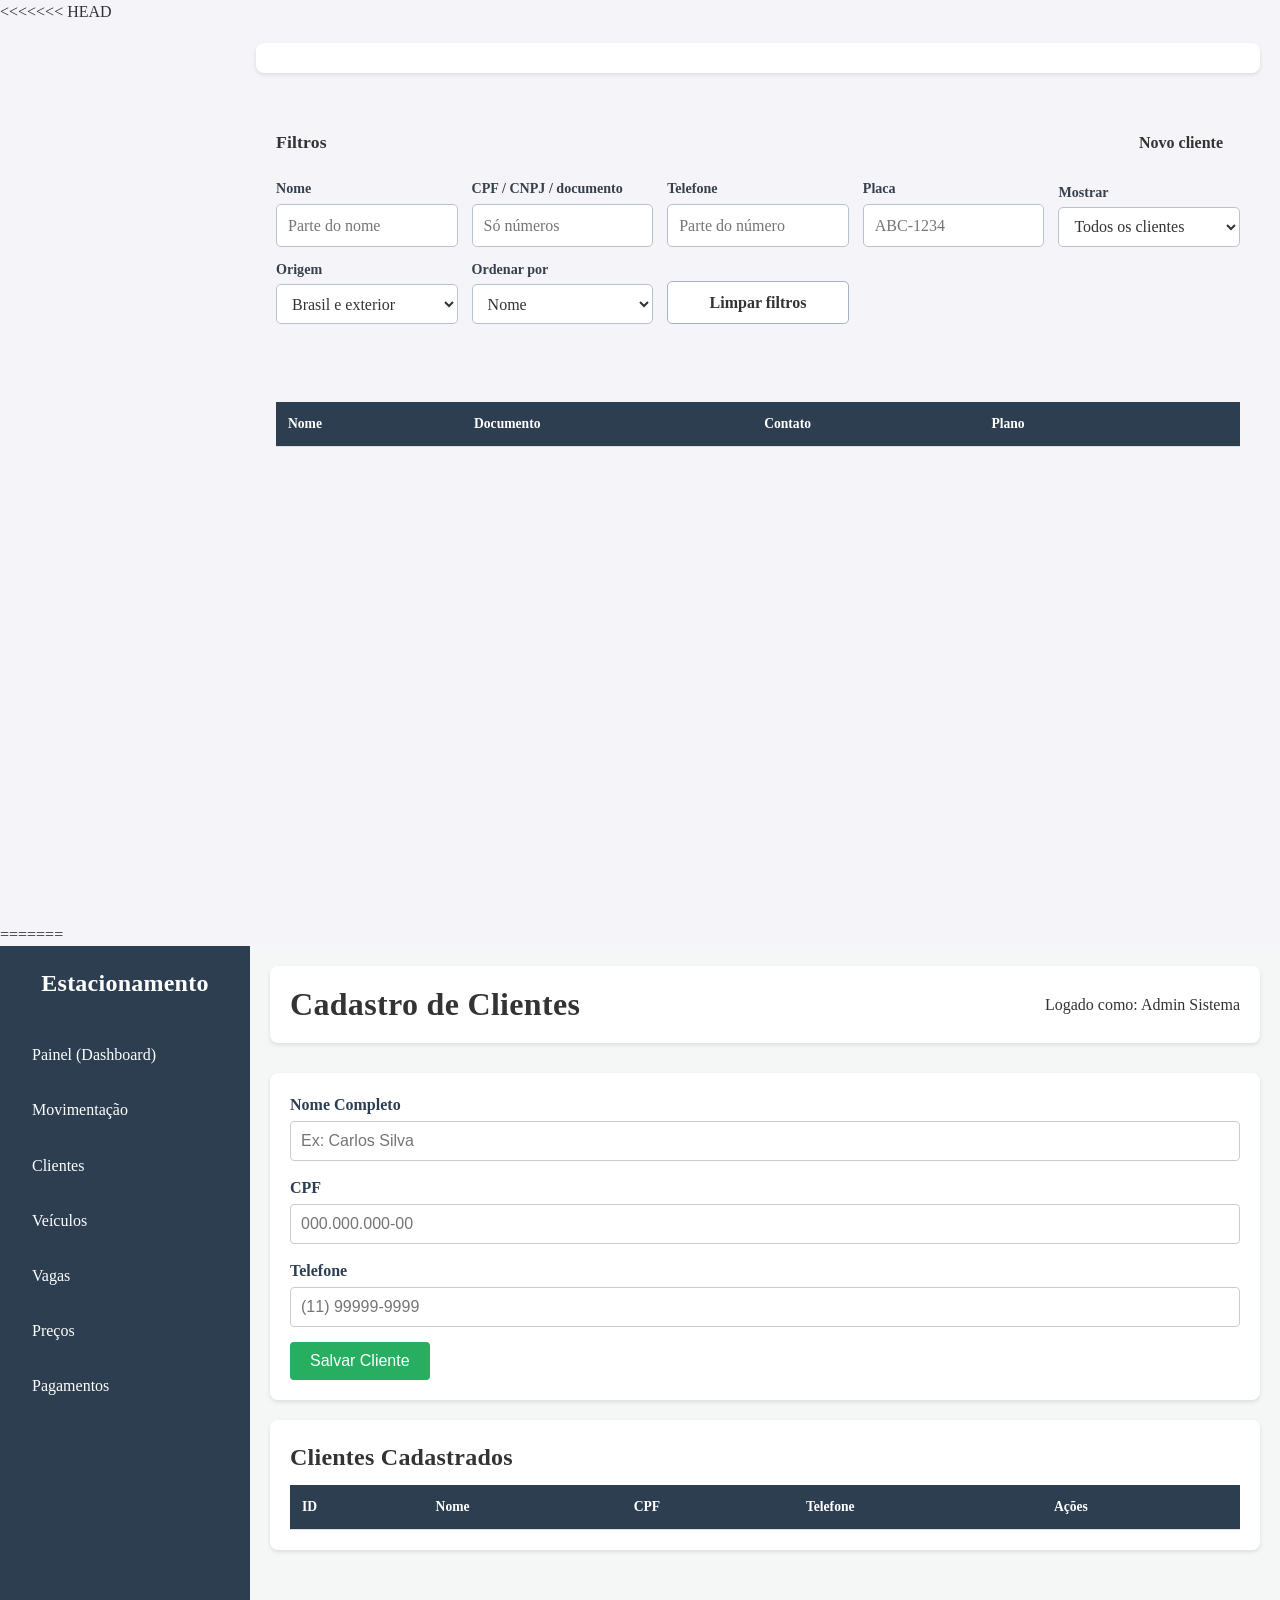
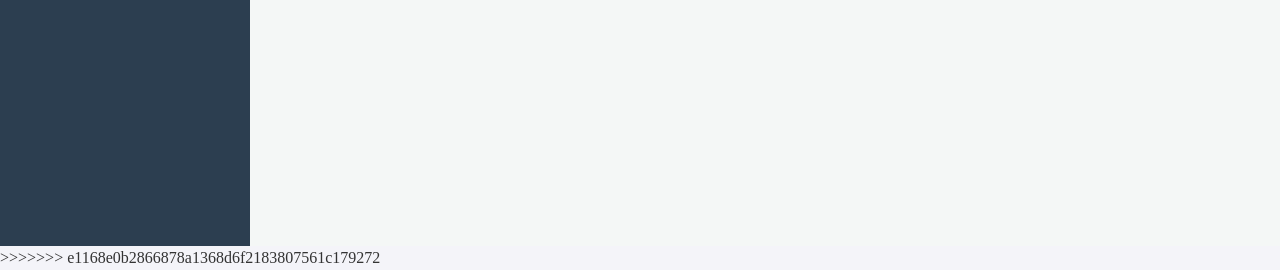
==== commit dff6976b: "finalizado" ====
--- a/frontend/html/clientes.html
+++ b/frontend/html/clientes.html
@@ -2,6 +2,7 @@
 <html lang="pt-BR">
 <head>
     <meta charset="UTF-8">
+<<<<<<< HEAD
     <meta name="viewport" content="width=device-width, initial-scale=1">
     <title>Clientes · Estacionamento</title>
     <link rel="stylesheet" href="../css/style.css">
@@ -40,3 +41,80 @@
 <script src="../js/clientes.js"></script>
 </body>
 </html>
+=======
+    <title>Gestão de Clientes</title>
+    <!-- Reaproveitamos o estilo principal e adicionamos um para formulários -->
+    <link rel="stylesheet" href="../css/style.css">
+    <link rel="stylesheet" href="../css/formularios.css">
+</head>
+<body>
+    <div class="container">
+        <!-- O Menu Lateral pode ser copiado do index.html para manter a navegação -->
+        <!-- MENU LATERAL (Navegação) -->
+        <aside class="sidebar">
+            <h2>Estacionamento</h2>
+            <nav>
+                <ul>
+                    <!-- O atributo href aponta para o nome exato do arquivo HTML -->
+                    <li><a href="index.html" id="link-painel">Painel (Dashboard)</a></li>
+                    <li><a href="movimentacao.html" id="link-movimentacao">Movimentação</a></li>
+                    <li><a href="clientes.html" id="link-clientes">Clientes</a></li>
+                    <li><a href="veiculos.html" id="link-veiculos">Veículos</a></li>
+                    <li><a href="vagas.html" id="link-vagas">Vagas</a></li>
+                    <li><a href="precos.html" id="link-precos">Preços</a></li>
+                    <li><a href="pagamentos.html" id="link-pagamentos">Pagamentos</a></li>
+                </ul>
+            </nav>
+        </aside>
+
+        <main class="conteudo">
+            <header>
+                <h1>Cadastro de Clientes</h1>
+                <span>Logado como: Admin Sistema</span>
+            </header>
+
+            <!-- Área do Formulário -->
+            <section class="formulario-box">
+                <form id="form-cliente">
+                    <div class="input-group">
+                        <label for="nome">Nome Completo</label>
+                        <input type="text" id="nome" required placeholder="Ex: Carlos Silva">
+                    </div>
+                    <div class="input-group">
+                        <label for="cpf">CPF</label>
+                        <input type="text" id="cpf" required placeholder="000.000.000-00">
+                    </div>
+                    <div class="input-group">
+                        <label for="telefone">Telefone</label>
+                        <input type="text" id="telefone" placeholder="(11) 99999-9999">
+                    </div>
+                    <button type="submit" class="btn-salvar">Salvar Cliente</button>
+                </form>
+            </section>
+
+            <!-- Área da Tabela -->
+            <section class="tabela-box">
+                <h2>Clientes Cadastrados</h2>
+                <table id="tabela-clientes">
+                    <thead>
+                        <tr>
+                            <th>ID</th>
+                            <th>Nome</th>
+                            <th>CPF</th>
+                            <th>Telefone</th>
+                            <th>Ações</th>
+                        </tr>
+                    </thead>
+                    <tbody>
+                        <!-- Linhas injetadas pelo JavaScript -->
+                    </tbody>
+                </table>
+            </section>
+        </main>
+    </div>
+
+    <!-- Script que fará a comunicação com o FastAPI -->
+    <script src="../js/clientes.js"></script>
+</body>
+</html>
+>>>>>>> e1168e0b2866878a1368d6f2183807561c179272
--- a/frontend/css/style.css
+++ b/frontend/css/style.css
@@ -1,3 +1,4 @@
+<<<<<<< HEAD
 /* ==========================================================================
    Sistema de Estacionamento — visual inspirado em sinalização de pátio:
    asfalto escuro, faixa amarela de demarcação e baias de vaga.
@@ -291,3 +292,94 @@
 a.numero-link:hover { background: #f7f9fa; }
 .somente-leitura { background: #eef0f2 !important; color: #4a5461; }
 .dica-campo { color: var(--suave); font-size: .78rem; }
+=======
+/* Reseta margens e define o tamanho correto dos elementos */
+* {
+    margin: 0;
+    padding: 0;
+    box-sizing: border-box;
+    font-family: Arial, sans-serif;
+}
+
+body {
+    background-color: #f4f4f9;
+    color: #333;
+}
+
+/* Container principal usando Flexbox para alinhar lado a lado */
+.container {
+    display: flex;
+    min-height: 100vh;
+    background-color: #f4f7f6;
+}
+
+/* Estilo do Menu Lateral */
+.sidebar {
+    width: 250px;
+    background-color: #2c3e50;
+    color: white;
+    padding: 20px;
+    flex-shrink: 0; /* Impede o menu de encolher se a tela for pequena */
+}
+
+.sidebar h2 {
+    text-align: center;
+    margin-bottom: 30px;
+}
+
+.sidebar ul {
+    list-style: none; /* Remove as bolinhas da lista */
+}
+
+.sidebar ul li a {
+    color: white;
+    text-decoration: none; /* Remove o sublinhado azul padrão dos links */
+    display: block;
+    padding: 12px;
+    margin-bottom: 8px;
+    border-radius: 5px;
+    transition: background-color 0.3s ease; /* Animação suave de cor */
+}
+
+.sidebar ul li a:hover, 
+.sidebar ul li a.ativo {
+    background-color: #18bc9c; /* Verde água para destacar */
+    font-weight: bold;
+}
+
+/* Estilo do Conteúdo Principal */
+.conteudo {
+    flex: 1; /* Faz o conteúdo ocupar todo o espaço restante da tela */
+    padding: 20px;
+}
+
+.conteudo header {
+    display: flex;
+    justify-content: space-between;
+    align-items: center;
+    margin-bottom: 30px;
+    background-color: #fff;
+    padding: 15px 20px;
+    border-radius: 8px;
+    box-shadow: 0 2px 4px rgba(0,0,0,0.1);
+}
+
+/* Cards de Resumo */
+.resumo {
+    display: flex;
+    gap: 20px;
+}
+
+.card {
+    background-color: #27ae60;
+    color: #fff;
+    padding: 20px;
+    border-radius: 8px;
+    width: 200px;
+    text-align: center;
+}
+
+.card.ocupada {
+    background-color: #c0392b;
+}
+>>>>>>> e1168e0b2866878a1368d6f2183807561c179272
--- a/frontend/css/style.css
+++ b/frontend/css/style.css
@@ -1,3 +1,4 @@
+<<<<<<< HEAD
 /* ==========================================================================
    Sistema de Estacionamento — visual inspirado em sinalização de pátio:
    asfalto escuro, faixa amarela de demarcação e baias de vaga.
@@ -291,3 +292,94 @@
 a.numero-link:hover { background: #f7f9fa; }
 .somente-leitura { background: #eef0f2 !important; color: #4a5461; }
 .dica-campo { color: var(--suave); font-size: .78rem; }
+=======
+/* Reseta margens e define o tamanho correto dos elementos */
+* {
+    margin: 0;
+    padding: 0;
+    box-sizing: border-box;
+    font-family: Arial, sans-serif;
+}
+
+body {
+    background-color: #f4f4f9;
+    color: #333;
+}
+
+/* Container principal usando Flexbox para alinhar lado a lado */
+.container {
+    display: flex;
+    min-height: 100vh;
+    background-color: #f4f7f6;
+}
+
+/* Estilo do Menu Lateral */
+.sidebar {
+    width: 250px;
+    background-color: #2c3e50;
+    color: white;
+    padding: 20px;
+    flex-shrink: 0; /* Impede o menu de encolher se a tela for pequena */
+}
+
+.sidebar h2 {
+    text-align: center;
+    margin-bottom: 30px;
+}
+
+.sidebar ul {
+    list-style: none; /* Remove as bolinhas da lista */
+}
+
+.sidebar ul li a {
+    color: white;
+    text-decoration: none; /* Remove o sublinhado azul padrão dos links */
+    display: block;
+    padding: 12px;
+    margin-bottom: 8px;
+    border-radius: 5px;
+    transition: background-color 0.3s ease; /* Animação suave de cor */
+}
+
+.sidebar ul li a:hover, 
+.sidebar ul li a.ativo {
+    background-color: #18bc9c; /* Verde água para destacar */
+    font-weight: bold;
+}
+
+/* Estilo do Conteúdo Principal */
+.conteudo {
+    flex: 1; /* Faz o conteúdo ocupar todo o espaço restante da tela */
+    padding: 20px;
+}
+
+.conteudo header {
+    display: flex;
+    justify-content: space-between;
+    align-items: center;
+    margin-bottom: 30px;
+    background-color: #fff;
+    padding: 15px 20px;
+    border-radius: 8px;
+    box-shadow: 0 2px 4px rgba(0,0,0,0.1);
+}
+
+/* Cards de Resumo */
+.resumo {
+    display: flex;
+    gap: 20px;
+}
+
+.card {
+    background-color: #27ae60;
+    color: #fff;
+    padding: 20px;
+    border-radius: 8px;
+    width: 200px;
+    text-align: center;
+}
+
+.card.ocupada {
+    background-color: #c0392b;
+}
+>>>>>>> e1168e0b2866878a1368d6f2183807561c179272
--- a/frontend/css/formularios.css
+++ b/frontend/css/formularios.css
@@ -0,0 +1,111 @@
+/* Estilo do Formulário */
+.formulario-box {
+    background: #fff;
+    padding: 20px;
+    border-radius: 8px;
+    box-shadow: 0 2px 4px rgba(0,0,0,0.1);
+    margin-bottom: 20px;
+}
+
+.input-group {
+    margin-bottom: 15px;
+    display: flex;
+    flex-direction: column;
+}
+
+.input-group label {
+    font-weight: bold;
+    margin-bottom: 5px;
+    color: #2c3e50;
+}
+
+.input-group input {
+    padding: 10px;
+    border: 1px solid #ccc;
+    border-radius: 4px;
+    font-size: 16px;
+}
+
+.btn-salvar {
+    background-color: #27ae60;
+    color: #fff;
+    padding: 10px 20px;
+    border: none;
+    border-radius: 4px;
+    cursor: pointer;
+    font-size: 16px;
+    transition: 0.3s;
+}
+
+.btn-salvar:hover {
+    background-color: #219150;
+}
+
+/* Estilo da Tabela */
+.tabela-box {
+    background: #fff;
+    padding: 20px;
+    border-radius: 8px;
+    box-shadow: 0 2px 4px rgba(0,0,0,0.1);
+}
+
+table {
+    width: 100%;
+    border-collapse: collapse;
+    margin-top: 10px;
+}
+
+table th, table td {
+    padding: 12px;
+    text-align: left;
+    border-bottom: 1px solid #ddd;
+}
+
+table th {
+    background-color: #2c3e50;
+    color: white;
+}
+
+table tbody tr:hover {
+    background-color: #f1f1f1;
+}
+
+.btn-excluir {
+    background-color: #c0392b;
+    color: white;
+    border: none;
+    padding: 5px 10px;
+    border-radius: 3px;
+    cursor: pointer;
+}
+
+/* Botão específico para registrar a saída de um veículo */
+.btn-saida {
+    background-color: #f39c12; /* Cor laranja de alerta */
+    color: white;
+    border: none;
+    padding: 8px 12px;
+    border-radius: 4px; /* Arredonda as pontas do botão */
+    cursor: pointer;
+    font-weight: bold;
+    transition: background-color 0.2s ease-in-out;
+}
+
+/* Efeito Hover: O que acontece quando o mouse passa por cima do botão */
+.btn-saida:hover {
+    background-color: #d68910; /* Laranja um pouco mais escuro */
+}
+
+/* Badge (Etiqueta) para destacar informações na tabela */
+.badge-status {
+    display: inline-block;
+    padding: 4px 8px;
+    border-radius: 12px;
+    font-size: 12px;
+    font-weight: bold;
+    color: #fff;
+}
+
+/* Variações de cor para a etiqueta dependendo da situação */
+.bg-verde { background-color: #27ae60; }
+.bg-azul { background-color: #2980b9; }
